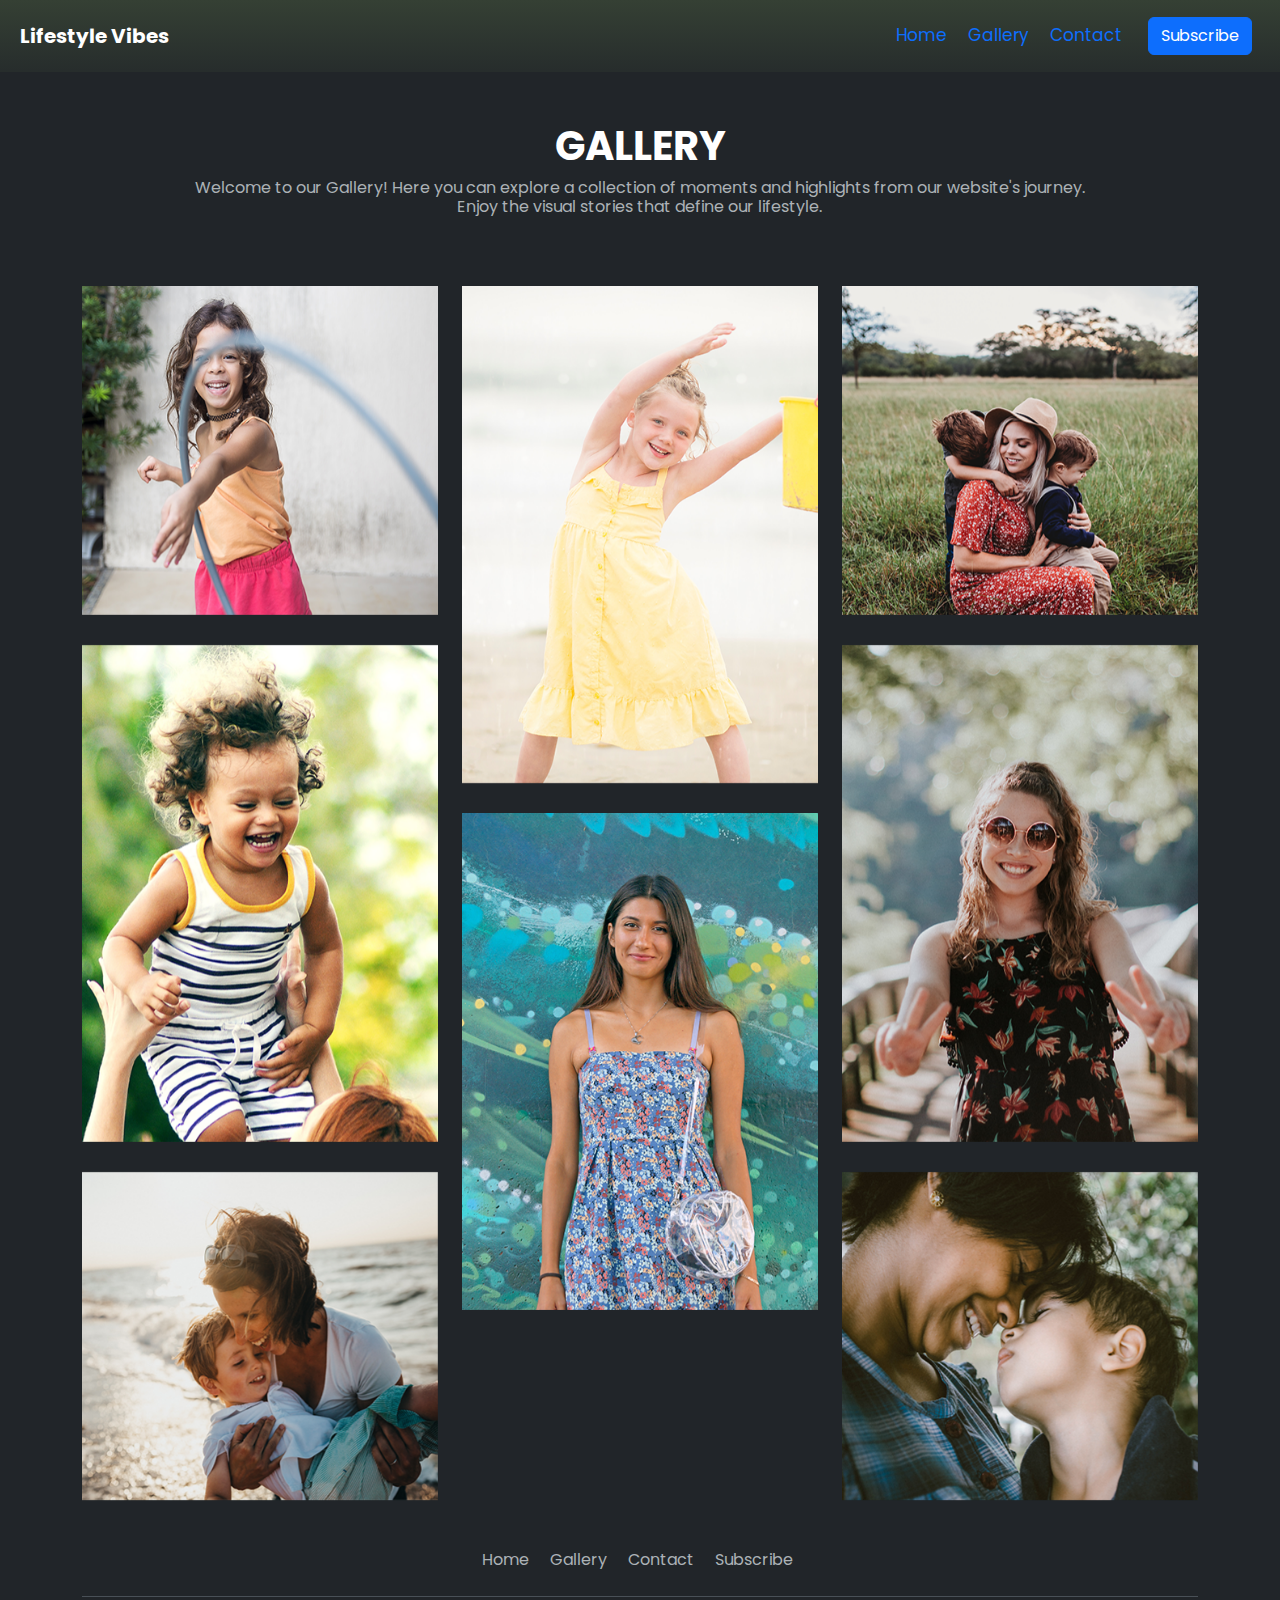
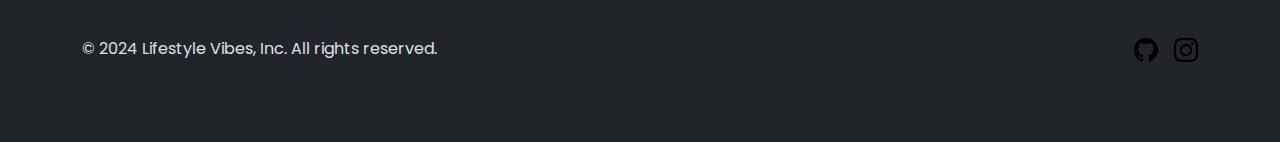
==== gallery.html @ 497b8c1f "Added much features and code refactor" ====
<!doctype html>
<html lang="en" class="h-100" data-bs-theme="dark">
    <head>
        <meta charset="utf-8">
        <meta name="viewport" content="width=device-width, initial-scale=1">
        <title>Lifestyle</title>
        <link href="https://cdn.jsdelivr.net/npm/bootstrap@5.3.3/dist/css/bootstrap.min.css" rel="stylesheet" integrity="sha384-QWTKZyjpPEjISv5WaRU9OFeRpok6YctnYmDr5pNlyT2bRjXh0JMhjY6hW+ALEwIH" crossorigin="anonymous">
        <link rel="stylesheet" href="/css/style.css">
        <link rel="stylesheet" href="/css/gallery.css">
        <link href="https://fonts.googleapis.com/css2?family=Roboto:wght@400;700&display=swap" rel="stylesheet">
        <style>
    </style>
  </head>
  <body>
    <!-- symbols -->
    <svg xmlns="http://www.w3.org/2000/svg" class="d-none">
        <symbol id="bootstrap" viewBox="0 0 118 94">
          <path fill-rule="evenodd" clip-rule="evenodd" d="M24.509 0c-6.733 0-11.715 5.893-11.492 12.284.214 6.14-.064 14.092-2.066 20.577C8.943 39.365 5.547 43.485 0 44.014v5.972c5.547.529 8.943 4.649 10.951 11.153 2.002 6.485 2.28 14.437 2.066 20.577C12.794 88.106 17.776 94 24.51 94H93.5c6.733 0 11.714-5.893 11.491-12.284-.214-6.14.064-14.092 2.066-20.577 2.009-6.504 5.396-10.624 10.943-11.153v-5.972c-5.547-.529-8.934-4.649-10.943-11.153-2.002-6.484-2.28-14.437-2.066-20.577C105.214 5.894 100.233 0 93.5 0H24.508zM80 57.863C80 66.663 73.436 72 62.543 72H44a2 2 0 01-2-2V24a2 2 0 012-2h18.437c9.083 0 15.044 4.92 15.044 12.474 0 5.302-4.01 10.049-9.119 10.88v.277C75.317 46.394 80 51.21 80 57.863zM60.521 28.34H49.948v14.934h8.905c6.884 0 10.68-2.772 10.68-7.727 0-4.643-3.264-7.207-9.012-7.207zM49.948 49.2v16.458H60.91c7.167 0 10.964-2.876 10.964-8.281 0-5.406-3.903-8.178-11.425-8.178H49.948z"></path>
        </symbol>
        <symbol id="instagram" viewBox="0 0 16 16">
          <path d="M8 0C5.829 0 5.556.01 4.703.048 3.85.088 3.269.222 2.76.42a3.917 3.917 0 0 0-1.417.923A3.927 3.927 0 0 0 .42 2.76C.222 3.268.087 3.85.048 4.7.01 5.555 0 5.827 0 8.001c0 2.172.01 2.444.048 3.297.04.852.174 1.433.372 1.942.205.526.478.972.923 1.417.444.445.89.719 1.416.923.51.198 1.09.333 1.942.372C5.555 15.99 5.827 16 8 16s2.444-.01 3.298-.048c.851-.04 1.434-.174 1.943-.372a3.916 3.916 0 0 0 1.416-.923c.445-.445.718-.891.923-1.417.197-.509.332-1.09.372-1.942C15.99 10.445 16 10.173 16 8s-.01-2.445-.048-3.299c-.04-.851-.175-1.433-.372-1.941a3.926 3.926 0 0 0-.923-1.417A3.911 3.911 0 0 0 13.24.42c-.51-.198-1.092-.333-1.943-.372C10.443.01 10.172 0 7.998 0h.003zm-.717 1.442h.718c2.136 0 2.389.007 3.232.046.78.035 1.204.166 1.486.275.373.145.64.319.92.599.28.28.453.546.598.92.11.281.24.705.275 1.485.039.843.047 1.096.047 3.231s-.008 2.389-.047 3.232c-.035.78-.166 1.203-.275 1.485a2.47 2.47 0 0 1-.599.919c-.28.28-.546.453-.92.598-.28.11-.704.24-1.485.276-.843.038-1.096.047-3.232.047s-2.39-.009-3.233-.047c-.78-.036-1.203-.166-1.485-.276a2.478 2.478 0 0 1-.92-.598 2.48 2.48 0 0 1-.6-.92c-.109-.281-.24-.705-.275-1.485-.038-.843-.046-1.096-.046-3.233 0-2.136.008-2.388.046-3.231.036-.78.166-1.204.276-1.486.145-.373.319-.64.599-.92.28-.28.546-.453.92-.598.282-.11.705-.24 1.485-.276.738-.034 1.024-.044 2.515-.045v.002zm4.988 1.328a.96.96 0 1 0 0 1.92.96.96 0 0 0 0-1.92zm-4.27 1.122a4.109 4.109 0 1 0 0 8.217 4.109 4.109 0 0 0 0-8.217zm0 1.441a2.667 2.667 0 1 1 0 5.334 2.667 2.667 0 0 1 0-5.334z"/>
        </symbol>
        <symbol id="github" viewBox="0 0 16 16">
          <path d="M8 0C3.58 0 0 3.582 0 8c0 3.539 2.292 6.532 5.47 7.59.4.073.547-.173.547-.385 0-.19-.007-.693-.01-1.36-2.226.483-2.695-1.073-2.695-1.073-.364-.924-.89-1.17-.89-1.17-.727-.497.055-.487.055-.487.803.057 1.225.825 1.225.825.715 1.225 1.874.871 2.33.666.073-.518.28-.871.508-1.072-1.777-.202-3.644-.889-3.644-3.956 0-.873.312-1.587.823-2.146-.083-.202-.357-1.016.077-2.118 0 0 .67-.214 2.195.82a7.653 7.653 0 0 1 2-.27c.682.003 1.368.092 2 .27 1.524-1.034 2.193-.82 2.193-.82.437 1.102.163 1.916.08 2.118.513.559.822 1.273.822 2.146 0 3.073-1.87 3.752-3.653 3.95.287.248.542.737.542 1.488 0 1.074-.01 1.94-.01 2.203 0 .214.144.462.55.384C13.71 14.53 16 11.539 16 8c0-4.418-3.582-8-8-8z"/>
        </symbol>
    </svg>
      <!-- navbar -->
      <nav class="navbar navbar-expand-lg" style="background-image: linear-gradient(180deg, #354034, var(--bs-body-bg) 100px, var(--bs-body-bg))";
">
          <div class="container-fluid d-flex justify-content-between">
              <a class="navbar-brand text-white" href="/index.html">Lifestyle Vibes</a>
              <div class="collapse navbar-collapse justify-content-end " id="navbarSupportedContent">
                  <ul class="navbar-nav align-items-center">
                      <li class="nav-item">
                          <a class="nav-link active text-primary" aria-current="page" href="/index.html">Home</a>
                        </li>
                        <li class="nav-item">
                            <a class="nav-link text-primary" href="gallery.html">Gallery</a>
                        </li>
                        <li class="nav-item">
                            <a class="nav-link text-primary" href="index.html#contact">Contact</a>
                        </li>
                        <li class="nav-item"></li>
                        <a class="nav-link text-primary" href="subs.html">  
                            <button class="btn btn-primary">
                                Subscribe
                            </button>
                        </a>
                    </li>
                </ul>
            </div>
        </div>
    </nav>
    
    <!-- main container -->
    <main class="container">
        <!-- galery -->
        <div class="gallery_section layout_padding">
                <div class="text-center text-body-emphasis fw-normal display-4">
                    <h1 class="gallery_taital text-body-emphasis">Gallery</h1>
                    <p class="gallery_text text-body-secondary">Welcome to our Gallery! Here you can explore a collection of moments and highlights from our website's journey. Enjoy the visual stories that define our lifestyle.</p>
                </div>
                <div class="story_section_2">
                    <div class="row">
                        <div class="col-sm-4">
                        <div class="ram">
                            <div class="images_6">
                                <img src="src/img-5.png" class="image" style="width:100%">
                            </div>
                            <div class="middle">
                            </div>
                        </div>
                        <div class="ram">
                            <div class="images_6">
                                <img src="src/img-7.png" class="image" style="width:100%">
                            </div>
                            <div class="middle">

                            </div>
                        </div>
                        <div class="ram">
                            <div class="images_6">
                                <img src="src/img-8.png" class="image" style="width:100%">
                            </div>
                            <div class="middle">
                            </div>
                        </div>
                        </div>
                        <div class="col-sm-4">
                        <div class="ram">
                            <div class="images_6">
                                <img src="src/img-6.png" class="image" style="width:100%">
                            </div>
                            <div class="middle">

                            </div>
                        </div>
                        <div class="ram">
                            <div class="images_6">
                                <img src="src/img-9.png" class="image" style="width:100%">
                            </div>
                            <div class="middle">
                            </div>
                        </div>
                        </div>
                        <div class="col-sm-4">
                        <div class="ram">
                            <div class="images_6">
                                <img src="src/img-11.png" class="image" style="width:100%">
                            </div>
                            <div class="middle">

                            </div>
                        </div>
                        <div class="ram">
                            <div class="images_6">
                                <img src="src/img-10.png" class="image" style="width:100%">
                            </div>
                            <div class="middle">
                            </div>
                        </div>
                        <div class="ram">
                            <div class="images_6">
                                <img src="src/img-12.png" class="image" style="width:100%">
                            </div>
                            <div class="middle">
                            </div>
                        </div>
                        </div>
                    </div>    
                    <footer class="py-3 my-4">
                      <ul class="nav justify-content-center border-bottom pb-3 mb-3">
                        <li class="nav-item"><a href="/index.html" class="nav-link px-2 text-body-secondary">Home</a></li>
                        <li class="nav-item"><a href="/gallery.html" class="nav-link px-2 text-body-secondary">Gallery</a></li>
                        <li class="nav-item"><a href="/index.html#contact" class="nav-link px-2 text-body-secondary">Contact</a></li>
                        <li class="nav-item"><a href="/subs.html" class="nav-link px-2 text-body-secondary">Subscribe</a></li>
                      </ul>
                      <div class="d-flex flex-column flex-sm-row justify-content-between py-4 ">
                        <p>&copy; 2024 Lifestyle Vibes, Inc. All rights reserved.</p>
                        <ul class="list-unstyled d-flex">
                            <li class="ms-3"><a class="link-body-emphasis" href="https://www.github.com/louisfebriano"><svg class="bi" width="24" height="24"><use xlink:href="#github"/></svg></a></li>
                            <li class="ms-3"><a class="link-body-emphasis" href="https://www.instagram.com/louisfebriano/"><svg class="bi" width="24" height="24"><use xlink:href="#instagram"/></svg></a></li>
                        </ul>
                      </div>
                    </footer>
                    
                </div>
            </div>
        </div>
        <!-- gallery section end -->
    </main>
    <script src="https://cdn.jsdelivr.net/npm/bootstrap@5.3.3/dist/js/bootstrap.bundle.min.js" integrity="sha384-YvpcrYf0tY3lHB60NNkmXc5s9fDVZLESaAA55NDzOxhy9GkcIdslK1eN7N6jIeHz" crossorigin="anonymous"></script>
</body>

</html>
---- css/style.css ----
@import url("https://fonts.googleapis.com/css2?family=Poppins:wght@400;500;600;700&display=swap");

/* body */
body {
    font-family: 'Poppins', sans-serif; 
}

/* navbar */
.navbar {
    padding: 9px 8px;
    font-size: 17px;
}
.navbar-brand{
    font-weight: 700;
}
.nav-item{
    margin-right: 5px;
}

/* carousel */
.carousel {
margin-bottom: 4rem;
}
.carousel-caption {
bottom: 3rem;
z-index: 10;
}
.carousel-item {
height: 32rem;
}

.blog-post {
    margin-bottom: 4rem;
  }
.blog-post-meta {
    margin-bottom: 1.25rem;
    color: #727272;
}
---- css/gallery.css ----
.gallery_section {
	float: left;
    margin-top: 50px;
}

.gallery_taital {
	width: 100%;
	float: left;
	font-size: 40px;
	color: #2a2a2a;
	font-weight: bold;
	text-transform: uppercase;
	text-align: center;
}
.gallery_text {
	width: 82%;
	font-size: 16px;
	color: #151515;
	text-align: center;
	margin: 0 auto;
}
.story_section_2{
	width: 100%;
	float: left;
	margin-top: 40px;
}

.images_6 {
    width: 100%;
    text-align: center;
    min-height: 110px;
    margin-top: 30px;
}
.middle {
    transition: .5s ease;
    opacity: 0;
    position: absolute;
    top: 50%;
    left: 50%;
    transform: translate(-50%, -50%);
    -ms-transform: translate(-50%, -50%);
    text-align: center;
}

.ram {
    position: relative;
    width: 100%;
}

.ram:hover .image {
    transform: scale(1.1); /* Membuat gambar zoom in */
    transition: transform 0.5s ease; /* Menambahkan transisi halus saat hover */
}
  
.image {
    opacity: 1;
    display: block;
    width: 100%;
    height: auto;
    transition: transform 0.5s ease; /* Transisi halus pada transform */
    backface-visibility: hidden;
}

.ram:hover .middle {
  opacity: 1;
}


.icon {
    width: 100%;
    float: left;
}
.icon ul{
    margin: 0px;
    padding: 0px;
}
.icon li {
    font-size: 30px;
    float: left;
    background-color: #fff;
    width: 50px;
    height: 50px;
    border-radius: 100px;
    padding: 10px 0px;
    margin: 0px 5px;
    border: 1px solid red;
}

.text{
	width: 100%;
	font-size: 20px;
	color: #000;
	text-align: center;
	text-transform: uppercase;
}
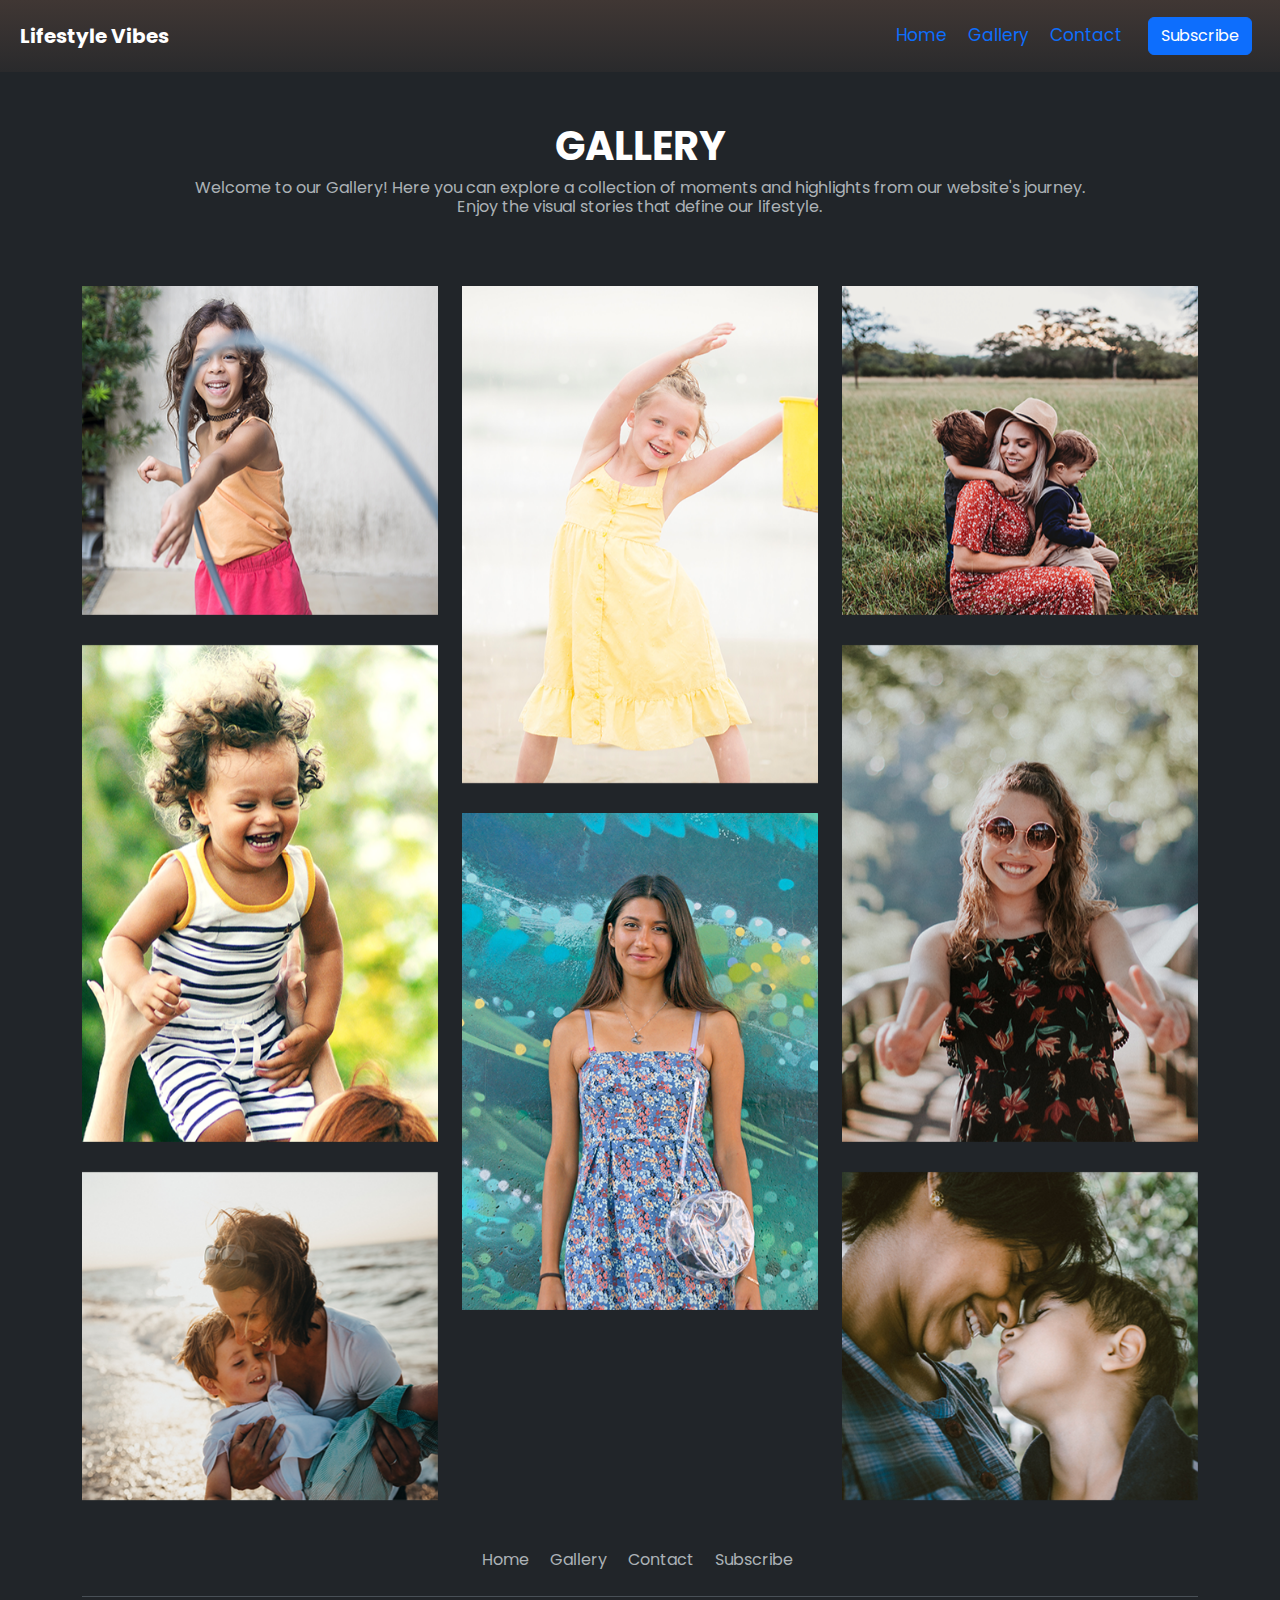
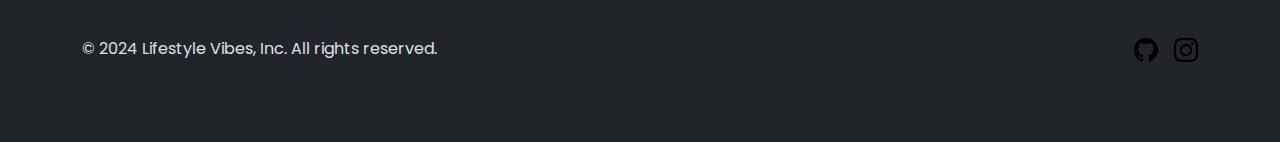
==== commit ad99fc81: "code bug fix" ====
--- a/gallery.html
+++ b/gallery.html
@@ -1,15 +1,13 @@
 <!doctype html>
 <html lang="en" class="h-100" data-bs-theme="dark">
-    <head>
-        <meta charset="utf-8">
-        <meta name="viewport" content="width=device-width, initial-scale=1">
-        <title>Lifestyle</title>
-        <link href="https://cdn.jsdelivr.net/npm/bootstrap@5.3.3/dist/css/bootstrap.min.css" rel="stylesheet" integrity="sha384-QWTKZyjpPEjISv5WaRU9OFeRpok6YctnYmDr5pNlyT2bRjXh0JMhjY6hW+ALEwIH" crossorigin="anonymous">
-        <link rel="stylesheet" href="/css/style.css">
-        <link rel="stylesheet" href="/css/gallery.css">
-        <link href="https://fonts.googleapis.com/css2?family=Roboto:wght@400;700&display=swap" rel="stylesheet">
-        <style>
-    </style>
+  <head>
+    <meta charset="utf-8">
+    <meta name="viewport" content="width=device-width, initial-scale=1">
+    <title>Lifestyle</title>
+    <link href="https://cdn.jsdelivr.net/npm/bootstrap@5.3.3/dist/css/bootstrap.min.css" rel="stylesheet" integrity="sha384-QWTKZyjpPEjISv5WaRU9OFeRpok6YctnYmDr5pNlyT2bRjXh0JMhjY6hW+ALEwIH" crossorigin="anonymous">
+    <link rel="stylesheet" href="css/gallery.css">
+    <link rel="stylesheet" href="css/style.css">
+
   </head>
   <body>
     <!-- symbols -->
@@ -24,15 +22,15 @@
           <path d="M8 0C3.58 0 0 3.582 0 8c0 3.539 2.292 6.532 5.47 7.59.4.073.547-.173.547-.385 0-.19-.007-.693-.01-1.36-2.226.483-2.695-1.073-2.695-1.073-.364-.924-.89-1.17-.89-1.17-.727-.497.055-.487.055-.487.803.057 1.225.825 1.225.825.715 1.225 1.874.871 2.33.666.073-.518.28-.871.508-1.072-1.777-.202-3.644-.889-3.644-3.956 0-.873.312-1.587.823-2.146-.083-.202-.357-1.016.077-2.118 0 0 .67-.214 2.195.82a7.653 7.653 0 0 1 2-.27c.682.003 1.368.092 2 .27 1.524-1.034 2.193-.82 2.193-.82.437 1.102.163 1.916.08 2.118.513.559.822 1.273.822 2.146 0 3.073-1.87 3.752-3.653 3.95.287.248.542.737.542 1.488 0 1.074-.01 1.94-.01 2.203 0 .214.144.462.55.384C13.71 14.53 16 11.539 16 8c0-4.418-3.582-8-8-8z"/>
         </symbol>
     </svg>
-      <!-- navbar -->
-      <nav class="navbar navbar-expand-lg" style="background-image: linear-gradient(180deg, #354034, var(--bs-body-bg) 100px, var(--bs-body-bg))";
-">
-          <div class="container-fluid d-flex justify-content-between">
-              <a class="navbar-brand text-white" href="/index.html">Lifestyle Vibes</a>
-              <div class="collapse navbar-collapse justify-content-end " id="navbarSupportedContent">
-                  <ul class="navbar-nav align-items-center">
-                      <li class="nav-item">
-                          <a class="nav-link active text-primary" aria-current="page" href="/index.html">Home</a>
+    <div class="parent">
+        <!-- navbar -->
+        <nav class="navbar navbar-expand-lg">
+            <div class="container-fluid d-flex justify-content-between">
+                <a class="navbar-brand text-white" href="index.html">Lifestyle Vibes</a>
+                <div class="collapse navbar-collapse justify-content-end " id="navbarSupportedContent">
+                    <ul class="navbar-nav align-items-center">
+                        <li class="nav-item">
+                            <a class="nav-link active text-primary" aria-current="page" href="index.html">Home</a>
                         </li>
                         <li class="nav-item">
                             <a class="nav-link text-primary" href="gallery.html">Gallery</a>
@@ -47,10 +45,11 @@
                             </button>
                         </a>
                     </li>
-                </ul>
-            </div>
+            </ul>
+          </div>
         </div>
-    </nav>
+        </nav>
+
     
     <!-- main container -->
     <main class="container">
@@ -130,10 +129,10 @@
                     </div>    
                     <footer class="py-3 my-4">
                       <ul class="nav justify-content-center border-bottom pb-3 mb-3">
-                        <li class="nav-item"><a href="/index.html" class="nav-link px-2 text-body-secondary">Home</a></li>
-                        <li class="nav-item"><a href="/gallery.html" class="nav-link px-2 text-body-secondary">Gallery</a></li>
-                        <li class="nav-item"><a href="/index.html#contact" class="nav-link px-2 text-body-secondary">Contact</a></li>
-                        <li class="nav-item"><a href="/subs.html" class="nav-link px-2 text-body-secondary">Subscribe</a></li>
+                        <li class="nav-item"><a href="index.html" class="nav-link px-2 text-body-secondary">Home</a></li>
+                        <li class="nav-item"><a href="gallery.html" class="nav-link px-2 text-body-secondary">Gallery</a></li>
+                        <li class="nav-item"><a href="index.html#contact" class="nav-link px-2 text-body-secondary">Contact</a></li>
+                        <li class="nav-item"><a href="subs.html" class="nav-link px-2 text-body-secondary">Subscribe</a></li>
                       </ul>
                       <div class="d-flex flex-column flex-sm-row justify-content-between py-4 ">
                         <p>&copy; 2024 Lifestyle Vibes, Inc. All rights reserved.</p>
@@ -148,6 +147,7 @@
             </div>
         </div>
         <!-- gallery section end -->
+    </div>
     </main>
     <script src="https://cdn.jsdelivr.net/npm/bootstrap@5.3.3/dist/js/bootstrap.bundle.min.js" integrity="sha384-YvpcrYf0tY3lHB60NNkmXc5s9fDVZLESaAA55NDzOxhy9GkcIdslK1eN7N6jIeHz" crossorigin="anonymous"></script>
 </body>
--- a/css/gallery.css
+++ b/css/gallery.css
@@ -1,3 +1,6 @@
+.parent{
+    background-image: linear-gradient(180deg, #403734, var(--bs-body-bg) 100px, var(--bs-body-bg));
+}
 
 
 .gallery_section {
